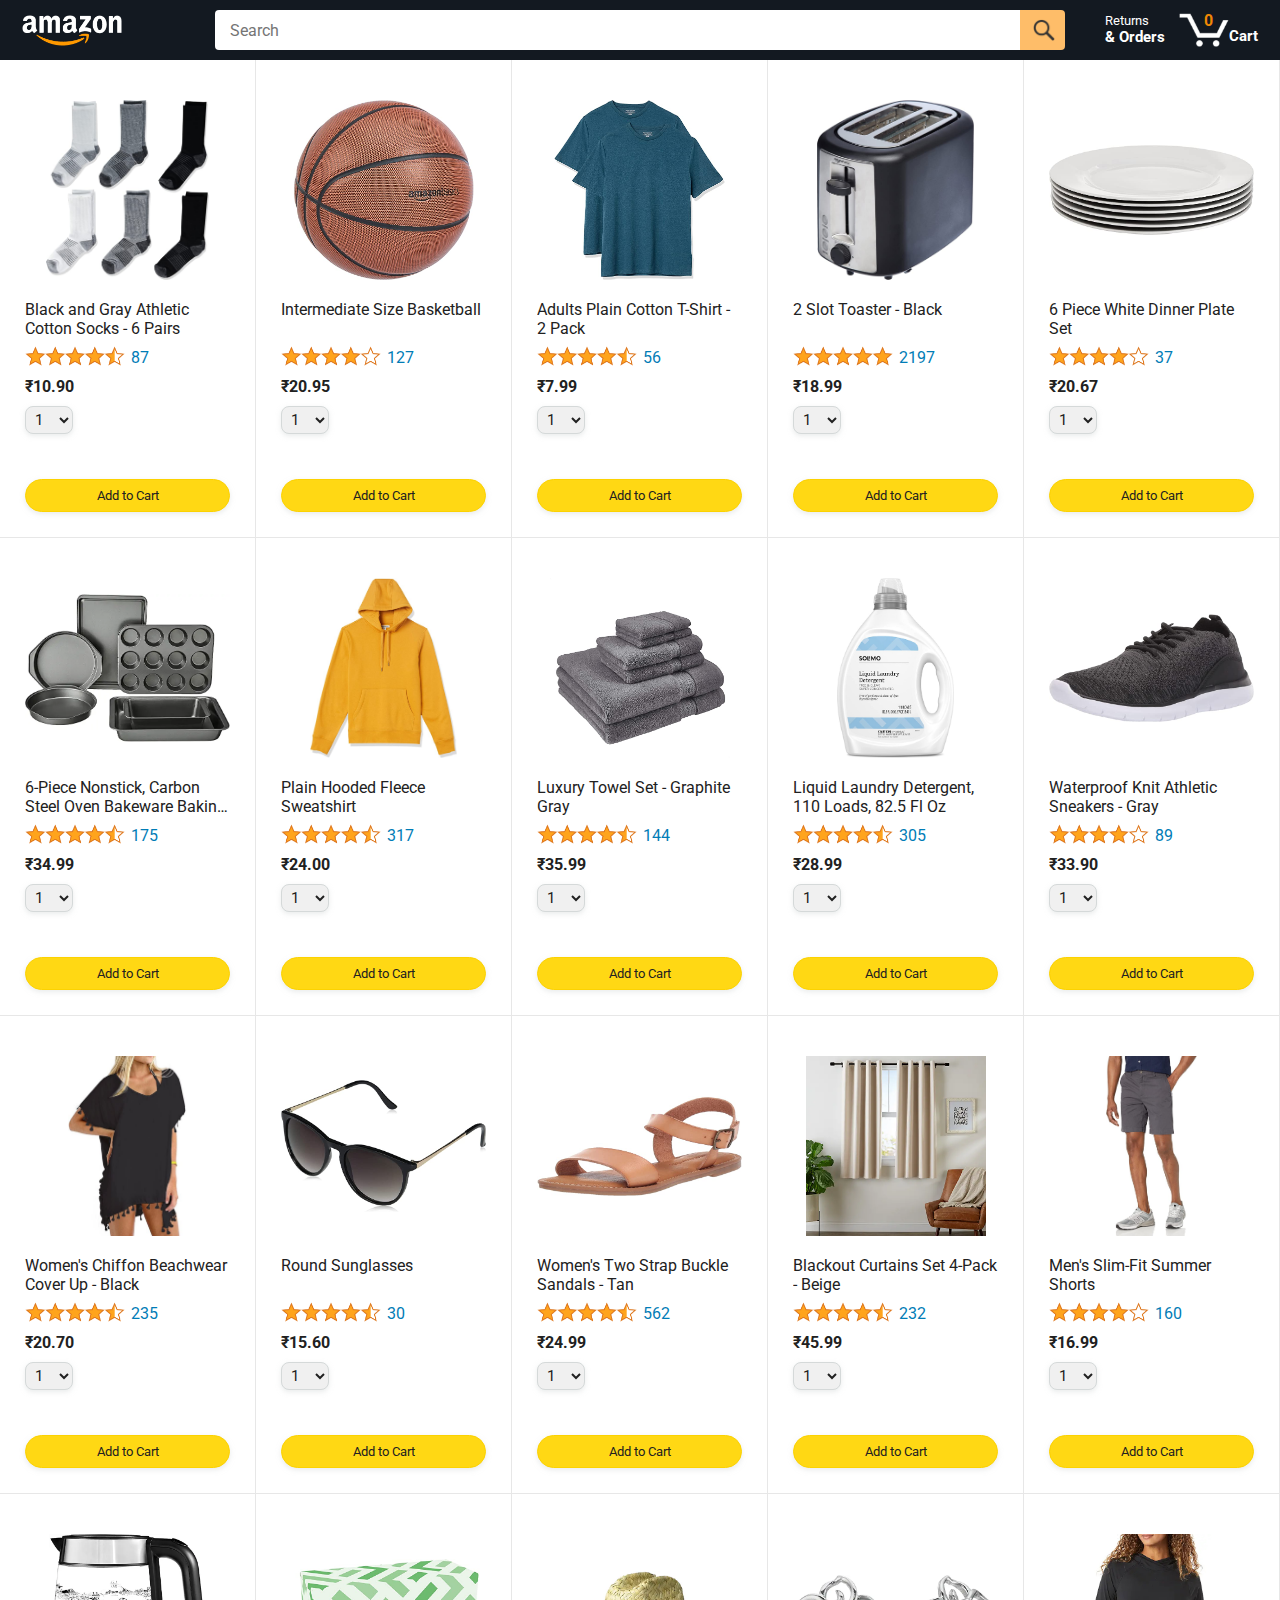
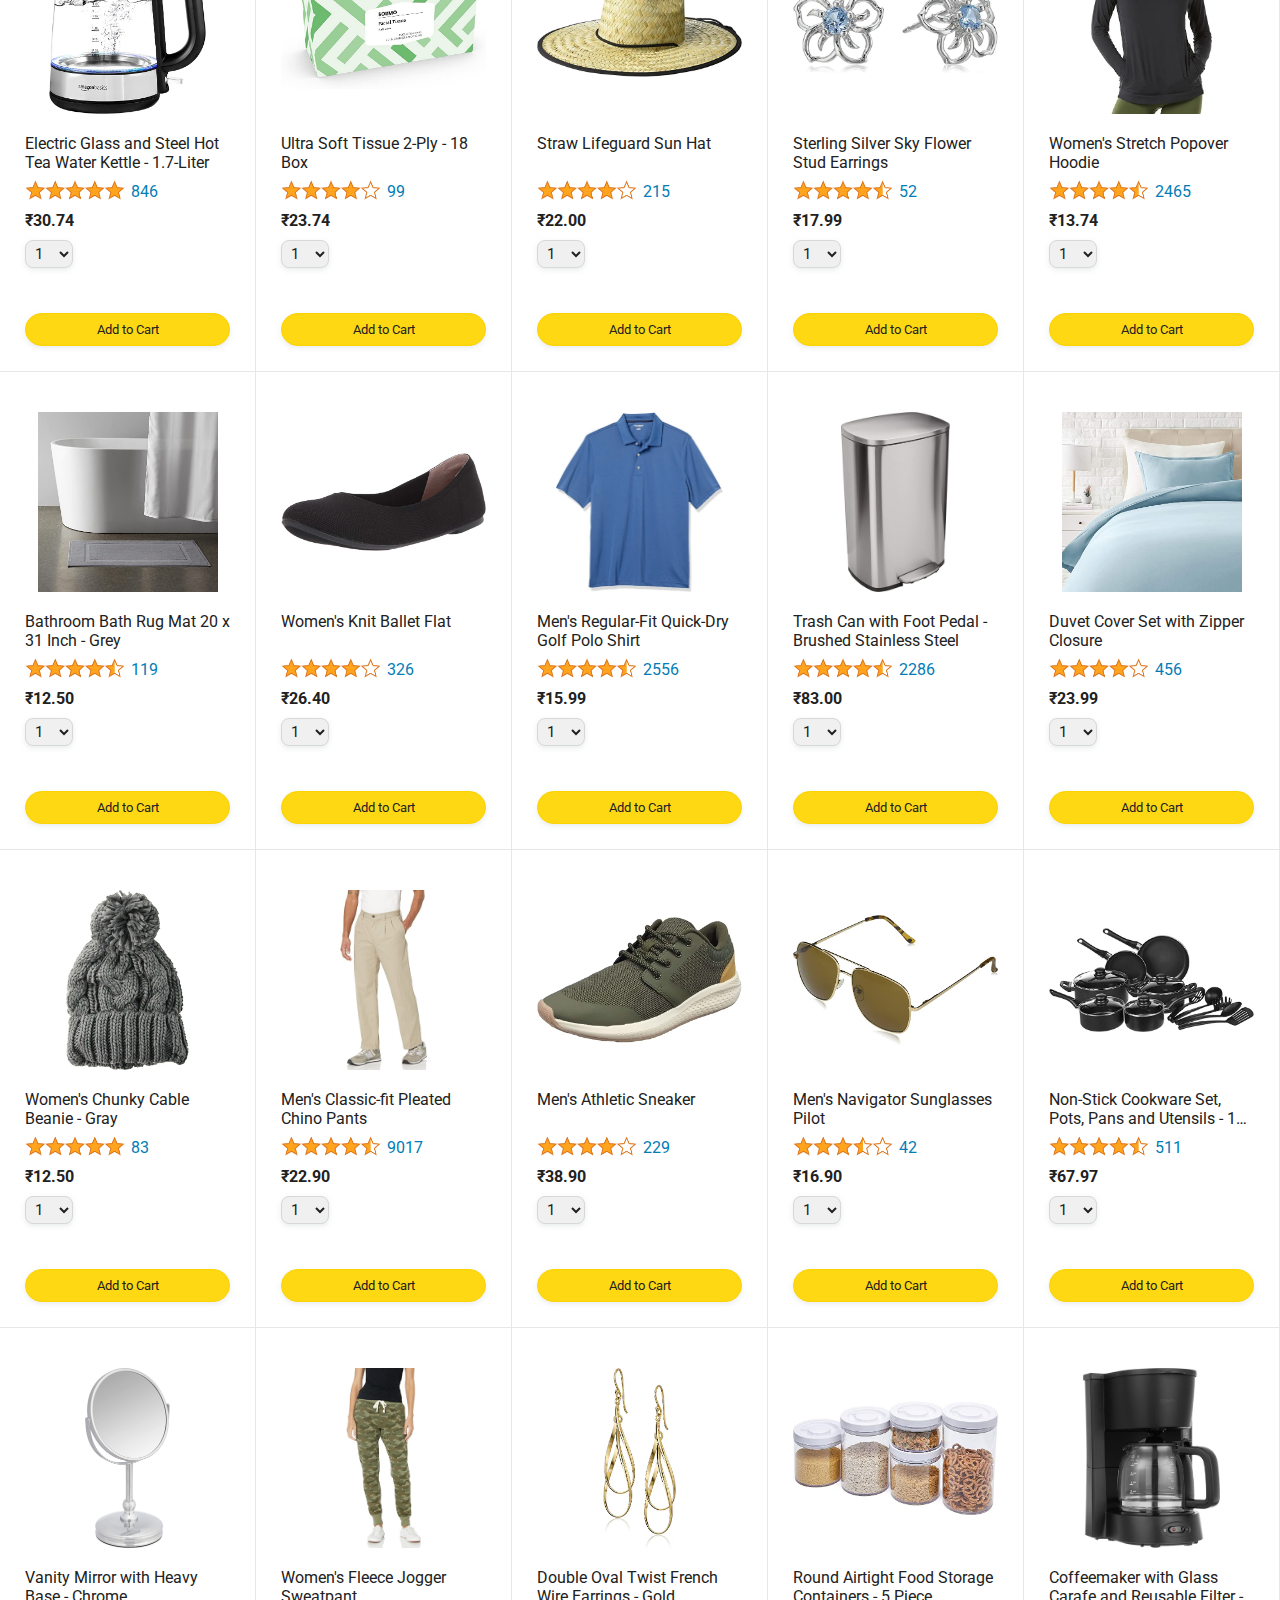
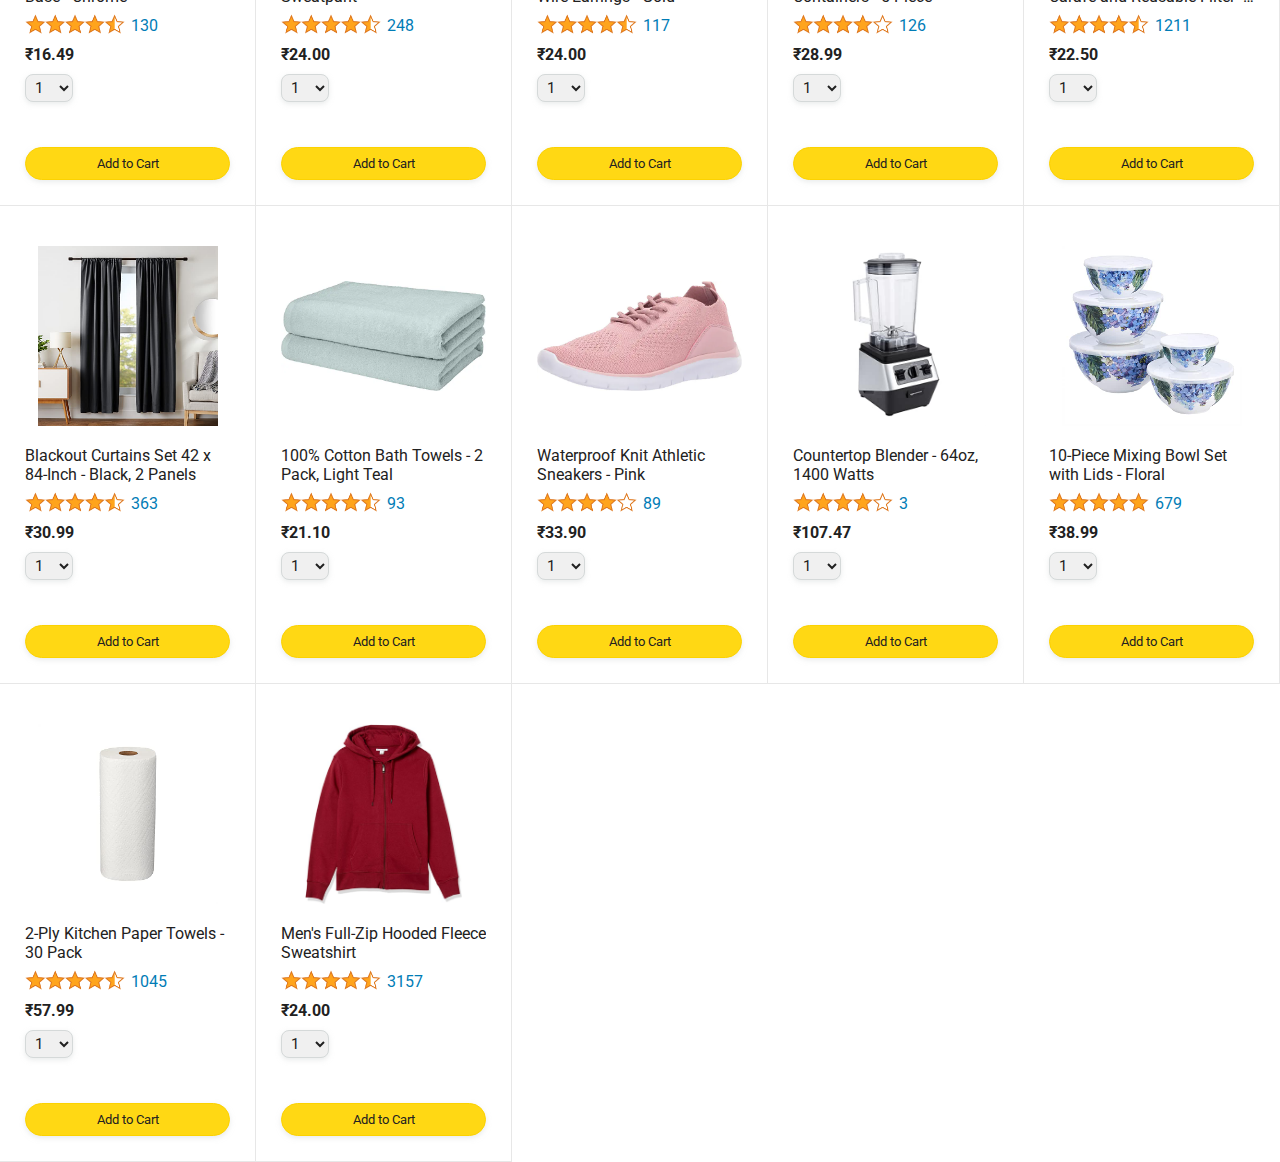
==== amazon.html @ c1f5558e "Migrated the amazon clone project from Learn web development private repo to this repo." ====
<!DOCTYPE html>
<html>
  <head>
    <title>Amazon Project</title>

    <!-- This code is needed for responsive design to work.
      (Responsive design = make the website look good on
      smaller screen sizes like a phone or a tablet). -->
    <meta name="viewport" content="width=device-width, initial-scale=1">

    <!-- Load a font called Roboto from Google Fonts. -->
    <link rel="preconnect" href="https://fonts.googleapis.com">
    <link rel="preconnect" href="https://fonts.gstatic.com" crossorigin>
    <link href="https://fonts.googleapis.com/css2?family=Roboto:wght@400;500;700&display=swap" rel="stylesheet">

    <!-- Here are the CSS files for this page. -->
    <link rel="stylesheet" href="styles/shared/general.css">
    <link rel="stylesheet" href="styles/shared/amazon-header.css">
    <link rel="stylesheet" href="styles/pages/amazon.css">
  </head>
  <body>
    <div class="amazon-header">
      <div class="amazon-header-left-section">
        <a href="amazon.html" class="header-link">
          <img class="amazon-logo"
            src="images/amazon-logo-white.png">
          <img class="amazon-mobile-logo"
            src="images/amazon-mobile-logo-white.png">
        </a>
      </div>

      <div class="amazon-header-middle-section">
        <input class="search-bar" type="text" placeholder="Search">

        <button class="search-button">
          <img class="search-icon" src="images/icons/search-icon.png">
        </button>
      </div>

      <div class="amazon-header-right-section">
        <a class="orders-link header-link" href="orders.html">
          <span class="returns-text">Returns</span>
          <span class="orders-text">& Orders</span>
        </a>

        <a class="cart-link header-link" href="checkout.html">
          <img class="cart-icon" src="images/icons/cart-icon.png">
          <div class="cart-quantity js-cart-quantity">0</div>
          <div class="cart-text">Cart</div>
        </a>
      </div>
    </div>
    
    <div class="main">
      <div class="products-grid js-products-grid">

      </div>
    </div>
    <script src="data/cart.js"></script>
    <script src="data/products.js"></script>
    <script type="module" src="scripts/amazon.js"></script>
  </body>
</html>
---- styles/shared/general.css ----
body {
  font-family: Roboto, Arial;
  color: rgb(33, 33, 33);
  /* The <body> element has a default margin of 8px
     on all sides. This removes the default margins. */
  margin: 0;
}

/* <p> elements have a default margin on the top
   and bottom. This removes the default margins. */
p {
  margin: 0;
}

button {
  cursor: pointer;
}

select {
  cursor: pointer;
}

input, select, button {
  font-family: Roboto, Arial;
}

.button-primary {
  color: rgb(33, 33, 33);
  background-color: rgb(255, 216, 20);
  border: 1px solid rgb(252, 210, 0);
  border-radius: 8px;
  cursor: pointer;
  box-shadow: 0 2px 5px rgba(213, 217, 217, 0.5);
}

.button-primary:hover {
  background-color: rgb(247, 202, 0);
  border: 1px solid rgb(242, 194, 0);
}

.button-primary:active {
  background: rgb(255, 216, 20);
  border-color: rgb(252, 210, 0);
  box-shadow: none;
}

.button-secondary {
  color: rgb(33, 33, 33);
  background: white;
  border: 1px solid rgb(213, 217, 217);
  border-radius: 8px;
  cursor: pointer;
  box-shadow: 0 2px 5px rgba(213, 217, 217, 0.5);
}

.button-secondary:hover {
  background-color: rgb(247, 250, 250);
}

.button-secondary:active {
  background-color: rgb(237, 253, 255);
  box-shadow: none;
}

/* These styles will limit text to 2 lines. Anything
   beyond 2 lines will be replaced with "..."
   You can find this code by using an A.I. tool or by
   searching in Google.
   https://css-tricks.com/almanac/properties/l/line-clamp/ */
.limit-text-to-2-lines {
  display: -webkit-box;
  -webkit-line-clamp: 2;
  -webkit-box-orient: vertical;
  overflow: hidden;
}

.link-primary {
  color: rgb(1, 124, 182);
  cursor: pointer;
}

.link-primary:hover {
  color: rgb(196, 80, 0);
}

/* Styles for dropdown selectors. */
select {
  color: rgb(33, 33, 33);
  background-color: rgb(240, 240, 240);
  border: 1px solid rgb(213, 217, 217);
  border-radius: 8px;
  padding: 3px 5px;
  font-size: 15px;
  cursor: pointer;
  box-shadow: 0 2px 5px rgba(213, 217, 217, 0.5);
}

select:focus,
input:focus {
  outline: 2px solid rgb(255, 153, 0);
}
---- styles/shared/amazon-header.css ----
.amazon-header {
  background-color: rgb(19, 25, 33);
  color: white;
  padding-left: 15px;
  padding-right: 15px;

  display: flex;
  align-items: center;
  justify-content: space-between;

  position: fixed;
  top: 0;
  left: 0;
  right: 0;
  height: 60px;
}

.amazon-header-left-section {
  width: 180px;
}

@media (max-width: 800px) {
  .amazon-header-left-section {
    width: unset;
  }
}

.header-link {
  display: inline-block;
  padding: 6px;
  border-radius: 2px;
  cursor: pointer;
  text-decoration: none;
  border: 1px solid rgba(0, 0, 0, 0);
}

.header-link:hover {
  border: 1px solid white;
}

.amazon-logo {
  width: 100px;
  margin-top: 5px;
}

.amazon-mobile-logo {
  display: none;
}

@media (max-width: 575px) {
  .amazon-logo {
    display: none;
  }

  .amazon-mobile-logo {
    display: block;
    height: 35px;
    margin-top: 5px;
  }
}

.amazon-header-middle-section {
  flex: 1;
  max-width: 850px;
  margin-left: 10px;
  margin-right: 10px;
  display: flex;
}

.search-bar {
  flex: 1;
  width: 0;
  font-size: 16px;
  height: 38px;
  padding-left: 15px;
  border: none;
  border-top-left-radius: 4px;
  border-bottom-left-radius: 4px;
  border-top-right-radius: 0;
  border-bottom-right-radius: 0;
}

.search-button {
  background-color: rgb(254, 189, 105);
  border: none;
  width: 45px;
  height: 40px;
  border-top-right-radius: 4px;
  border-bottom-right-radius: 4px;
  flex-shrink: 0;
}

.search-icon {
  height: 22px;
  margin-left: 2px;
  margin-top: 3px;
}

.amazon-header-right-section {
  width: 180px;
  flex-shrink: 0;
  display: flex;
  justify-content: end;
}

.orders-link {
  color: white;
}

.returns-text {
  display: block;
  font-size: 13px;
}

.orders-text {
  display: block;
  font-size: 15px;
  font-weight: 700;
}

.cart-link {
  color: white;
  display: flex;
  align-items: center;
  position: relative;
}

.cart-icon {
  width: 50px;
}

.cart-text {
  margin-top: 12px;
  font-size: 15px;
  font-weight: 700;
}

.cart-quantity {
  color: rgb(240, 136, 4);
  font-size: 16px;
  font-weight: 700;

  position: absolute;
  top: 4px;
  left: 22px;
  
  width: 26px;
  text-align: center;
}
---- styles/pages/amazon.css ----
.main {
  margin-top: 60px;
}

.products-grid {
  display: grid;

  /* - In CSS Grid, 1fr means a column will take up the
       remaining space in the grid.
     - If we write 1fr 1fr ... 1fr; 8 times, this will
       divide the grid into 8 columns, each taking up an
       equal amount of the space.
     - repeat(8, 1fr); is a shortcut for repeating "1fr"
       8 times (instead of typing out "1fr" 8 times).
       repeat(...) is a special property that works with
       display: grid; */
  grid-template-columns: repeat(8, 1fr);
}

/* @media is used to create responsive design (making the
   website look good on any screen size). This @media
   means when the screen width is 2000px or less, we
   will divide the grid into 7 columns instead of 8. */
@media (max-width: 2000px) {
  .products-grid {
    grid-template-columns: repeat(7, 1fr);
  }
}

/* This @media means when the screen width is 1600px or
   less, we will divide the grid into 6 columns. */
@media (max-width: 1600px) {
  .products-grid {
    grid-template-columns: repeat(6, 1fr);
  }
}

@media (max-width: 1300px) {
  .products-grid {
    grid-template-columns: repeat(5, 1fr);
  }
}

@media (max-width: 1000px) {
  .products-grid {
    grid-template-columns: repeat(4, 1fr);
  }
}

@media (max-width: 800px) {
  .products-grid {
    grid-template-columns: repeat(3, 1fr);
  }
}

@media (max-width: 575px) {
  .products-grid {
    grid-template-columns: repeat(2, 1fr);
  }
}

@media (max-width: 450px) {
  .products-grid {
    grid-template-columns: 1fr;
  }
}

.product-container {
  padding-top: 40px;
  padding-bottom: 25px;
  padding-left: 25px;
  padding-right: 25px;

  border-right: 1px solid rgb(231, 231, 231);
  border-bottom: 1px solid rgb(231, 231, 231);

  display: flex;
  flex-direction: column;
}

.product-image-container {
  display: flex;
  justify-content: center;
  align-items: center;

  height: 180px;
  margin-bottom: 20px;
}

.product-image {
  /* Images will overflow their container by default. To
    prevent this, we set max-width and max-height to 100%
    so they stay inside their container. */
  max-width: 100%;
  max-height: 100%;
}

.product-name {
  height: 40px;
  margin-bottom: 5px;
}

.product-rating-container {
  display: flex;
  align-items: center;
  margin-bottom: 10px;
}

.product-rating-stars {
  width: 100px;
  margin-right: 6px;
}

.product-rating-count {
  color: rgb(1, 124, 182);
  cursor: pointer;
  margin-top: 3px;
}

.product-price {
  font-weight: 700;
  margin-bottom: 10px;
}

.product-quantity-container {
  margin-bottom: 17px;
}

.product-spacer {
  flex: 1;
}

.added-to-cart {
  color: rgb(6, 125, 98);
  font-size: 16px;

  display: flex;
  align-items: center;
  margin-bottom: 8px;

  /* At first, the "Added to cart" message will
     be invisible. Use JavaScript to change the
     opacity and make it visible. */
  opacity: 0;
}

.added-to-cart img {
  height: 20px;
  margin-right: 5px;
}

.add-to-cart-button {
  width: 100%;
  padding: 8px;
  border-radius: 50px;
}
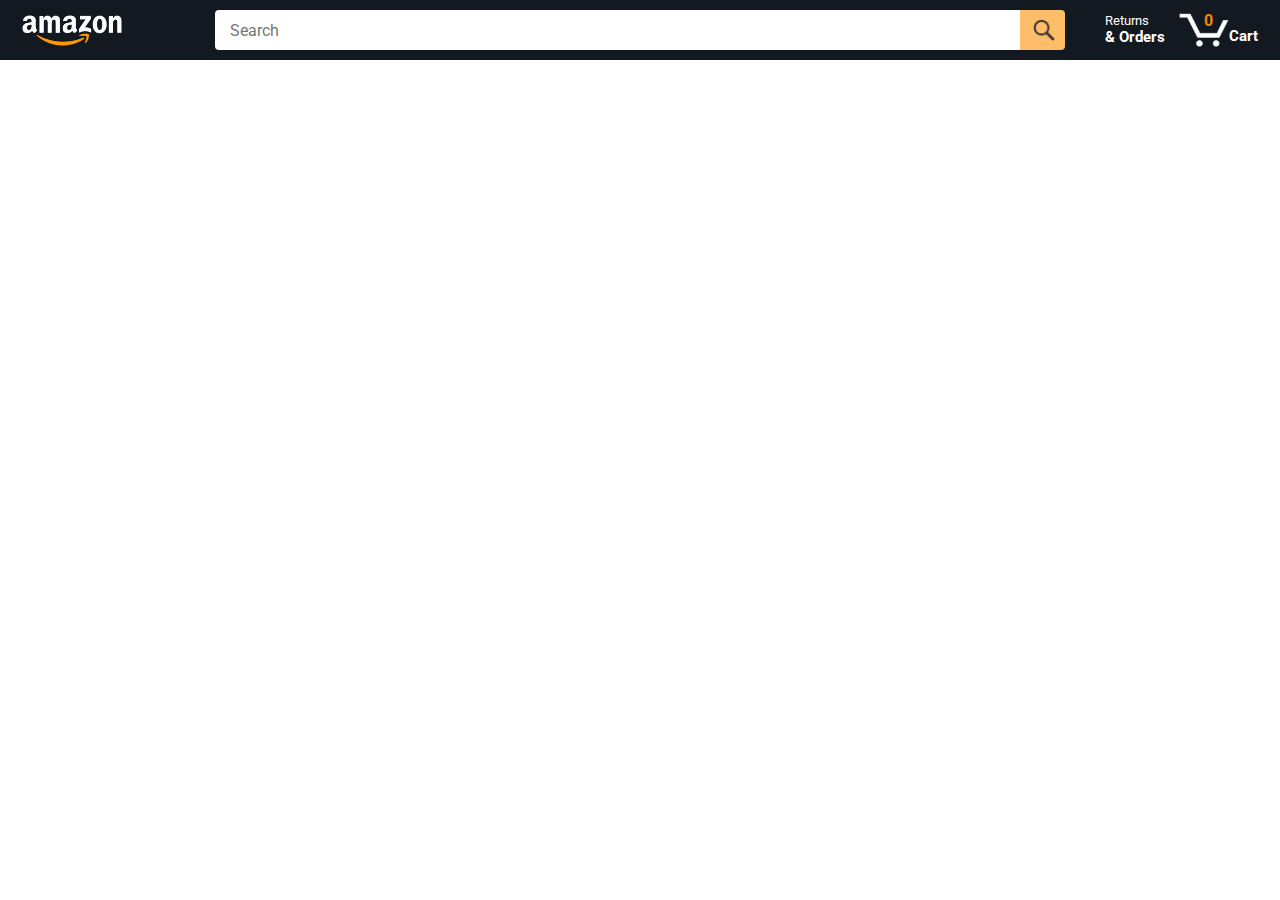
==== commit 9aed1a33: "Made the place order functionality, now when you click "place order" it displays each order and the " ====
--- a/amazon.html
+++ b/amazon.html
@@ -56,8 +56,7 @@
 
       </div>
     </div>
-    <script src="data/cart.js"></script>
-    <script src="data/products.js"></script>
     <script type="module" src="scripts/amazon.js"></script>
+    
   </body>
 </html>